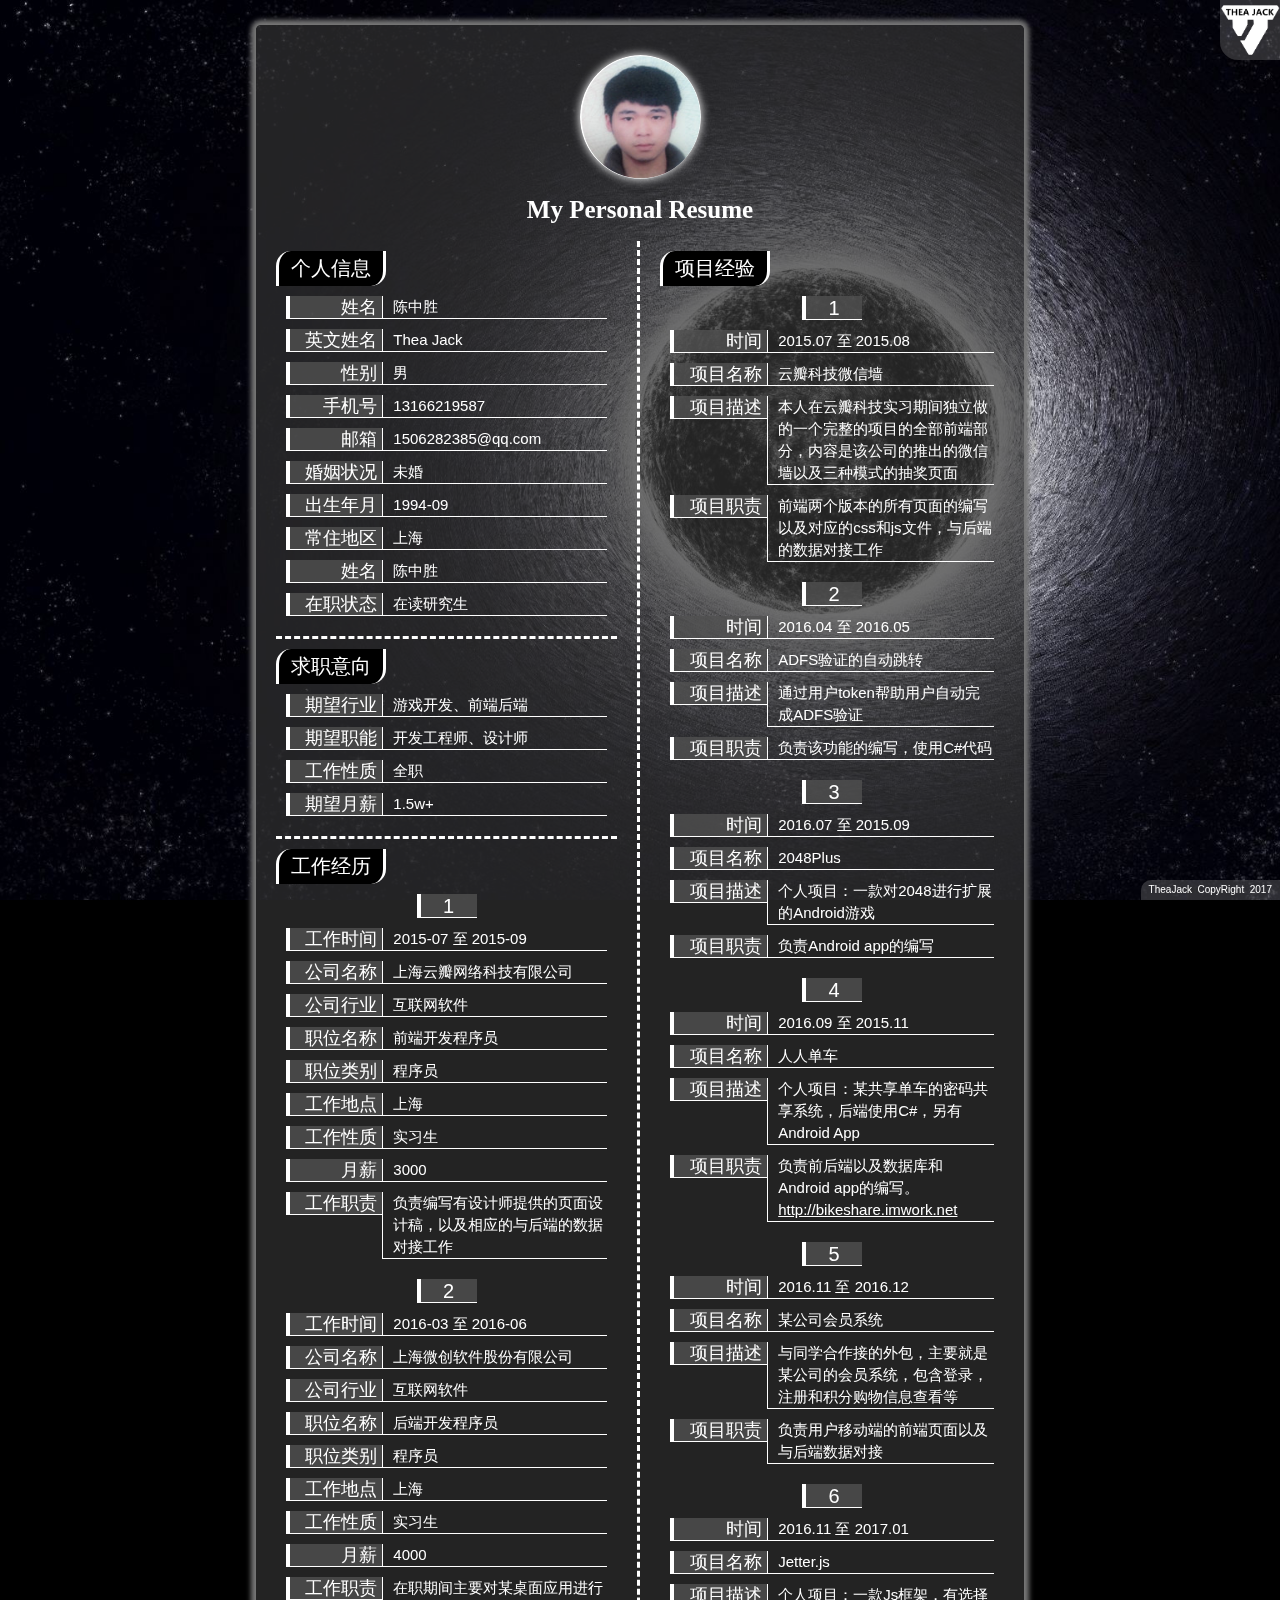
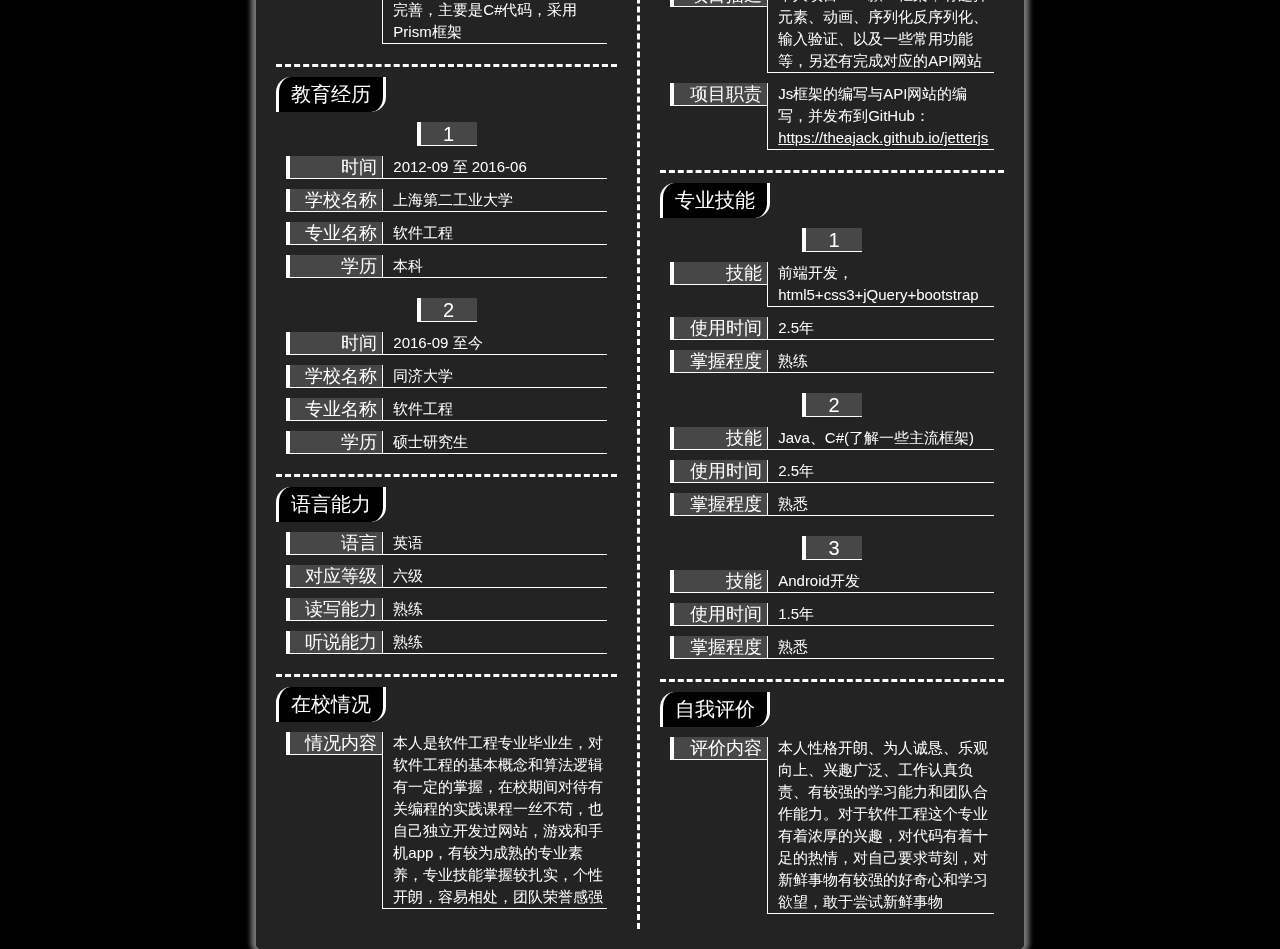
==== resume.html @ 1dd4e109 "17-2-21" ====
<!DOCTYPE html>
<html>
  <head>
    <meta charset='utf-8'>
    <meta http-equiv="X-UA-Compatible" content="IE=8">
    <meta http-equiv="X-UA-Compatible" content="chrome=1"/>
    <title>Resume--theajack</title>
    <link rel="stylesheet" type="text/css" href="assets/css/common.css"/>
    <link rel="stylesheet" type="text/css" href="assets/css/resume.css"/>
  </head>
  <body>
    <div id="background"></div>
    <div id="resumePaper" class="clearfix">
      <div id="titleWrapper">
        <img id="resumePhoto" src="assets/images/photo.png" alt="头像" />
        <span id="resumeTitle">My Personal Resume</span>
      </div>
      <div id="resumeLeft">
        <div class="r-t">个人信息</div>
        <div class="r-c">
          <div class="l-t">姓名</div>
          <div class="l-c">陈中胜</div>
          <div class="l-t">英文姓名</div>
          <div class="l-c">Thea Jack</div>
          <div class="l-t">性别</div>
          <div class="l-c">男</div>
          <div class="l-t">手机号</div>
          <div class="l-c">13166219587</div>
          <div class="l-t">邮箱</div>
          <div class="l-c">1506282385@qq.com</div>
          <div class="l-t">婚姻状况</div>
          <div class="l-c">未婚</div>
          <div class="l-t">出生年月</div>
          <div class="l-c">1994-09</div>
          <div class="l-t">常住地区</div>
          <div class="l-c">上海</div>
          <div class="l-t">姓名</div>
          <div class="l-c">陈中胜</div>
          <div class="l-t">在职状态</div>
          <div class="l-c">在读研究生</div>
        </div>
        <div class="r-t">求职意向</div>
        <div class="r-c">
          <div class="l-t">期望行业</div>
          <div class="l-c">游戏开发、前端后端</div>
          <div class="l-t">期望职能</div>
          <div class="l-c">开发工程师、设计师</div>
          <div class="l-t">工作性质</div>
          <div class="l-c">全职</div>
          <div class="l-t">期望月薪</div>
          <div class="l-c">1.5w+</div>
        </div>
        <div class="r-t">工作经历</div>
        <div class="r-c">
          <div class="clearfix">
            <div class="l-i">1</div>
            <div class="l-t">工作时间</div>
            <div class="l-c">2015-07 至 2015-09</div>
            <div class="l-t">公司名称</div>
            <div class="l-c">上海云瓣网络科技有限公司 </div>
            <div class="l-t">公司行业</div>
            <div class="l-c">互联网软件</div>
            <div class="l-t">职位名称</div>
            <div class="l-c">前端开发程序员</div>
            <div class="l-t">职位类别</div>
            <div class="l-c">程序员</div>
            <div class="l-t">工作地点</div>
            <div class="l-c">上海</div>
            <div class="l-t">工作性质</div>
            <div class="l-c">实习生</div>
            <div class="l-t">月薪</div>
            <div class="l-c">3000</div>
            <div class="l-t">工作职责</div>
            <div class="l-c">负责编写有设计师提供的页面设计稿，以及相应的与后端的数据对接工作</div>
          </div>
          <div class="clearfix mt-m">
            <div class="l-i">2</div>
            <div class="l-t">工作时间</div>
            <div class="l-c">2016-03 至 2016-06</div>
            <div class="l-t">公司名称</div>
            <div class="l-c">上海微创软件股份有限公司 </div>
            <div class="l-t">公司行业</div>
            <div class="l-c">互联网软件</div>
            <div class="l-t">职位名称</div>
            <div class="l-c">后端开发程序员</div>
            <div class="l-t">职位类别</div>
            <div class="l-c">程序员</div>
            <div class="l-t">工作地点</div>
            <div class="l-c">上海</div>
            <div class="l-t">工作性质</div>
            <div class="l-c">实习生</div>
            <div class="l-t">月薪</div>
            <div class="l-c">4000</div>
            <div class="l-t">工作职责</div>
            <div class="l-c">在职期间主要对某桌面应用进行完善，主要是C#代码，采用Prism框架</div>
          </div>
        </div>
        <div class="r-t">教育经历</div>
        <div class="r-c">
          <div class="clearfix">
            <div class="l-i">1</div>
            <div class="l-t">时间</div>
            <div class="l-c">2012-09 至 2016-06</div>
            <div class="l-t">学校名称</div>
            <div class="l-c">上海第二工业大学</div>
            <div class="l-t">专业名称</div>
            <div class="l-c">软件工程</div>
            <div class="l-t">学历</div>
            <div class="l-c">本科</div>
          </div>
          <div class="clearfix mt-m">
            <div class="l-i">2</div>
            <div class="l-t">时间</div>
            <div class="l-c">2016-09 至今</div>
            <div class="l-t">学校名称</div>
            <div class="l-c">同济大学</div>
            <div class="l-t">专业名称</div>
            <div class="l-c">软件工程</div>
            <div class="l-t">学历</div>
            <div class="l-c">硕士研究生</div>
          </div>
        </div>
        <div class="r-t">语言能力</div>
        <div class="r-c">
          <div class="l-t">语言</div>
          <div class="l-c">英语</div>
          <div class="l-t">对应等级</div>
          <div class="l-c">六级</div>
          <div class="l-t">读写能力</div>
          <div class="l-c">熟练</div>
          <div class="l-t">听说能力</div>
          <div class="l-c">熟练</div>
        </div>
        <div class="r-t">在校情况</div>
        <div class="r-c n-b">
          <div class="l-t">情况内容</div>
          <div class="l-c">本人是软件工程专业毕业生，对软件工程的基本概念和算法逻辑有一定的掌握，在校期间对待有关编程的实践课程一丝不苟，也自己独立开发过网站，游戏和手机app，有较为成熟的专业素养，专业技能掌握较扎实，个性开朗，容易相处，团队荣誉感强</div>
        </div>
      </div>
      <div id="resumeRight">
        <div class="r-t">项目经验</div>
        <div class="r-c">
          <div class="clearfix">
            <div class="l-i">1</div>
            <div class="l-t">时间</div>
            <div class="l-c">2015.07 至 2015.08</div>
            <div class="l-t">项目名称</div>
            <div class="l-c">云瓣科技微信墙</div>
            <div class="l-t">项目描述</div>
            <div class="l-c">本人在云瓣科技实习期间独立做的一个完整的项目的全部前端部分，内容是该公司的推出的微信墙以及三种模式的抽奖页面</div>
            <div class="l-t">项目职责</div>
            <div class="l-c">前端两个版本的所有页面的编写以及对应的css和js文件，与后端的数据对接工作</div>
          </div>
          <div class="clearfix mt-m">
            <div class="l-i">2</div>
            <div class="l-t">时间</div>
            <div class="l-c">2016.04 至 2016.05</div>
            <div class="l-t">项目名称</div>
            <div class="l-c">ADFS验证的自动跳转</div>
            <div class="l-t">项目描述</div>
            <div class="l-c">通过用户token帮助用户自动完成ADFS验证</div>
            <div class="l-t">项目职责</div>
            <div class="l-c">负责该功能的编写，使用C#代码</div>
          </div>
          <div class="clearfix mt-m">
            <div class="l-i">3</div>
            <div class="l-t">时间</div>
            <div class="l-c">2016.07 至	2015.09</div>
            <div class="l-t">项目名称</div>
            <div class="l-c">2048Plus</div>
            <div class="l-t">项目描述</div>
            <div class="l-c">个人项目：一款对2048进行扩展的Android游戏</div>
            <div class="l-t">项目职责</div>
            <div class="l-c">负责Android app的编写</div>
          </div>
          <div class="clearfix mt-m">
            <div class="l-i">4</div>
            <div class="l-t">时间</div>
            <div class="l-c">2016.09 至	2015.11</div>
            <div class="l-t">项目名称</div>
            <div class="l-c">人人单车</div>
            <div class="l-t">项目描述</div>
            <div class="l-c">个人项目：某共享单车的密码共享系统，后端使用C#，另有Android App</div>
            <div class="l-t">项目职责</div>
            <div class="l-c">负责前后端以及数据库和Android app的编写。
              <span class="link" onclick="window.open('http://bikeshare.imwork.net')">http://bikeshare.imwork.net</span>
            </div>
          </div>
          <div class="clearfix mt-m">
            <div class="l-i">5</div>
            <div class="l-t">时间</div>
            <div class="l-c">2016.11 至 2016.12</div>
            <div class="l-t">项目名称</div>
            <div class="l-c">某公司会员系统</div>
            <div class="l-t">项目描述</div>
            <div class="l-c">与同学合作接的外包，主要就是某公司的会员系统，包含登录，注册和积分购物信息查看等</div>
            <div class="l-t">项目职责</div>
            <div class="l-c">负责用户移动端的前端页面以及与后端数据对接</div>
          </div>
          <div class="clearfix mt-m">
            <div class="l-i">6</div>
            <div class="l-t">时间</div>
            <div class="l-c">2016.11	至	2017.01</div>
            <div class="l-t">项目名称</div>
            <div class="l-c">Jetter.js</div>
            <div class="l-t">项目描述</div>
            <div class="l-c">个人项目：一款Js框架，有选择元素、动画、序列化反序列化、输入验证、以及一些常用功能等，另还有完成对应的API网站</div>
            <div class="l-t">项目职责</div>
            <div class="l-c">Js框架的编写与API网站的编写，并发布到GitHub：
              <span class="link" onclick="window.open('https://theajack.github.io/jetterjs')">https://theajack.github.io/jetterjs</span>
            </div>
          </div>
        </div>
        <div class="r-t">专业技能</div>
        <div class="r-c">
          <div class="clearfix">
            <div class="l-i">1</div>
            <div class="l-t">技能</div>
            <div class="l-c">前端开发，html5+css3+jQuery+bootstrap</div>
            <div class="l-t">使用时间</div>
            <div class="l-c">2.5年</div>
            <div class="l-t">掌握程度</div>
            <div class="l-c">熟练</div>
          </div>
          <div class="clearfix mt-m">
            <div class="l-i">2</div>
            <div class="l-t">技能</div>
            <div class="l-c">Java、C#(了解一些主流框架)</div>
            <div class="l-t">使用时间</div>
            <div class="l-c">2.5年</div>
            <div class="l-t">掌握程度</div>
            <div class="l-c">熟悉</div>
          </div>
          <div class="clearfix mt-m">
            <div class="l-i">3</div>
            <div class="l-t">技能</div>
            <div class="l-c">Android开发</div>
            <div class="l-t">使用时间</div>
            <div class="l-c">1.5年</div>
            <div class="l-t">掌握程度</div>
            <div class="l-c">熟悉</div>
          </div>
        </div>
        <div class="r-t">自我评价</div>
        <div class="r-c n-b">
          <div class="l-t">评价内容</div>
          <div class="l-c">本人性格开朗、为人诚恳、乐观向上、兴趣广泛、工作认真负责、有较强的学习能力和团队合作能力。对于软件工程这个专业有着浓厚的兴趣，对代码有着十足的热情，对自己要求苛刻，对新鲜事物有较强的好奇心和学习欲望，敢于尝试新鲜事物</div>
        </div>
      </div>
    </div>
    <script src="assets/js/jetter.min.js"></script>
    <script src="assets/js/logo.js"></script>
  </body>
</html>
---- assets/css/common.css ----
::selection{
  background-color: #aaa;
  color:#fff;
}
::-moz-selection{
  background-color: #aaa;
  color:#fff;
}
*{
  -webkit-box-sizing: border-box;
  -moz-box-sizing: border-box;
  box-sizing: border-box;
}
:before, :after {
  -webkit-box-sizing: border-box;
  -moz-box-sizing: border-box;
  box-sizing: border-box;
}
html,body{
  width: 100%;
  height: 100%;
}
body{
  background-color:#000;
  padding:5px 0;
  color:#fff;
  font-family: "Open Sans",Arial,sans-serif;
  line-height: 22px;
  margin: 0;
  font-size: 13px;
  overflow-x: hidden;
  overflow-y: scroll;
}
.clearfix:after{
  clear:both;
}
.clearfix:before, .clearfix:after{
  display: table;
  content: " ";
}
---- assets/css/resume.css ----
.mt-m{margin-top:10px!important}
#background{    
  width: 100%;
  height: 100%;
  background-image: url(../images/background4.jpg);
  background-size: cover;
  position: fixed;
  top: 0;
}
#titleWrapper{
  padding-top:30px;
}
#resumePaper{
  z-index: 1;
  position: relative;
  width: 60%;
  margin: 20px auto;
  background-color: rgba(50,50,50,0.7);
  box-shadow: 0px 0px 5px 5px #777;
  border-radius: 5px;
  text-align:center;
  padding-bottom: 15px;
}
#resumePhoto{
  display: block;
  margin:0 auto;
  border-radius: 50%;
  box-shadow: 0 0 10px;
}
#resumeTitle{
  display: block;
  padding: 20px 0;
  font-size: 25px;
  font-weight: bold;
  font-family: Microsoft YaHei;
}
#resumeLeft,#resumeRight{
  width:50%;
  float:left;
  padding: 0px 20px;
}
#resumeLeft{
  border-right: 3px dashed #fff;
}
.r-t{
  border-left: 3px solid #fff;
  border-right: 3px solid #fff;
  background-color: #000;
  width: 110px;
  font-size: 20px;
  line-height: 35px;
  height: 35px;
  margin-top: 10px;
  border-radius: 15px 0;
}
.r-c{
  text-align: left;
  padding: 10px;
  border-bottom: 3px dashed #fff;
}
.r-c:after,.clearfix:after{
  clear:both;
}
.r-c:after,.r-c:before,.clearfix:before, .clearfix:after{
  display: table;
  content: " ";
}
.l-i{
  font-size: 20px;
  margin: 0 auto 10px auto;
  text-align: center;
  width: 60px;
  background-color: rgba(80,80,80,0.8);
  height: 24px;
  line-height: 24px;
  border-style: solid;
  border-width: 0 0 1px 4px;
}
.l-t{
  width: 30%;
  float: left;
  text-align: right;
  background-color: rgba(80,80,80,0.8);
  margin-bottom: 10px;
  font-size: 18px;
  border-left: 4px solid #fff;
  border-bottom: 1px solid #fff;
  padding-right: 5px;
  white-space: nowrap;
}
.l-c{
  width: 70%;
  float: left;
  margin-bottom: 10px;
  border-bottom: 1px solid #fff;
  padding-left: 10px;
  border-left: 1px solid #fff;
  font-size:15px;
  word-break: break-word;
}
.n-b{
  border-bottom:none;
}
.link{
  cursor:pointer;
  text-decoration:underline;
  color:#fff;
}
.link:hover{
  color:#aaa;
}
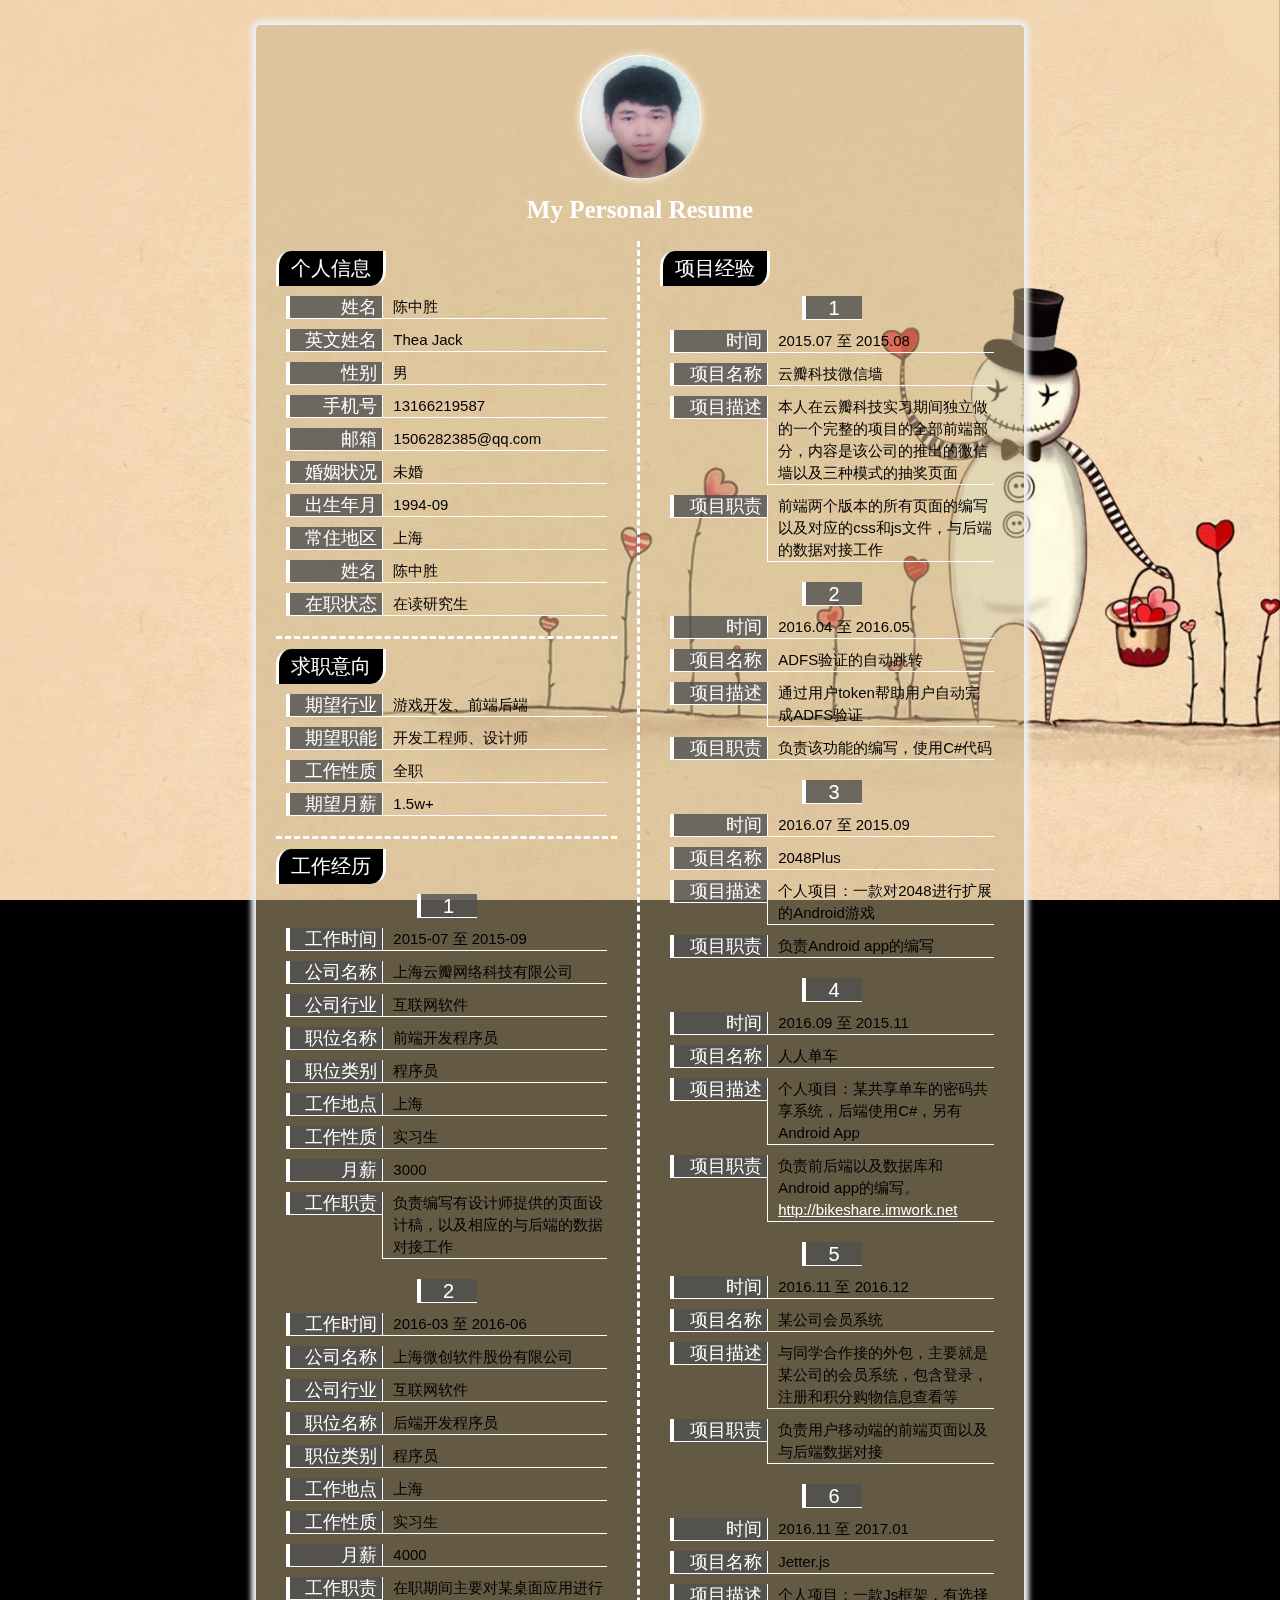
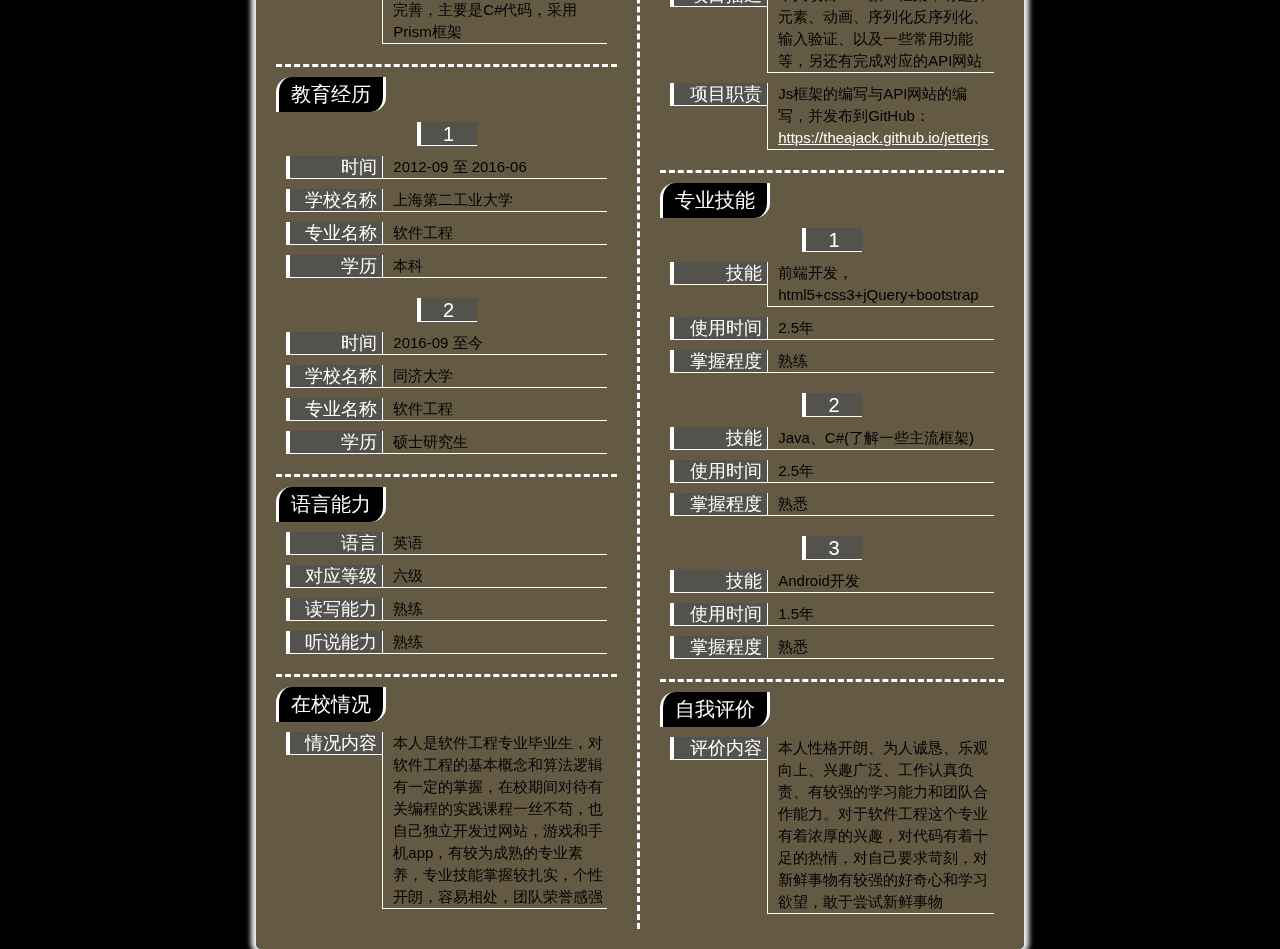
==== commit 02d65c11: "17-2-17" ====
--- a/resume.html
+++ b/resume.html
@@ -249,6 +249,5 @@
       </div>
     </div>
     <script src="assets/js/jetter.min.js"></script>
-    <script src="assets/js/logo.js"></script>
   </body>
 </html>
--- a/assets/css/resume.css
+++ b/assets/css/resume.css
@@ -3,7 +3,7 @@
 #background{    
   width: 100%;
   height: 100%;
-  background-image: url(../images/background4.jpg);
+  background-image: url(../images/bg_c.jpg);
   background-size: cover;
   position: fixed;
   top: 0;
@@ -16,10 +16,10 @@
   position: relative;
   width: 60%;
   margin: 20px auto;
-  background-color: rgba(50,50,50,0.7);
-  box-shadow: 0px 0px 5px 5px #777;
+  background-color: rgba(200, 180, 135,.5);
+  box-shadow: 0px 0px 5px 5px #eee;
   border-radius: 5px;
-  text-align:center;
+  text-align: center;
   padding-bottom: 15px;
 }
 #resumePhoto{
@@ -98,6 +98,7 @@
   border-left: 1px solid #fff;
   font-size:15px;
   word-break: break-word;
+  color:#000;
 }
 .n-b{
   border-bottom:none;
